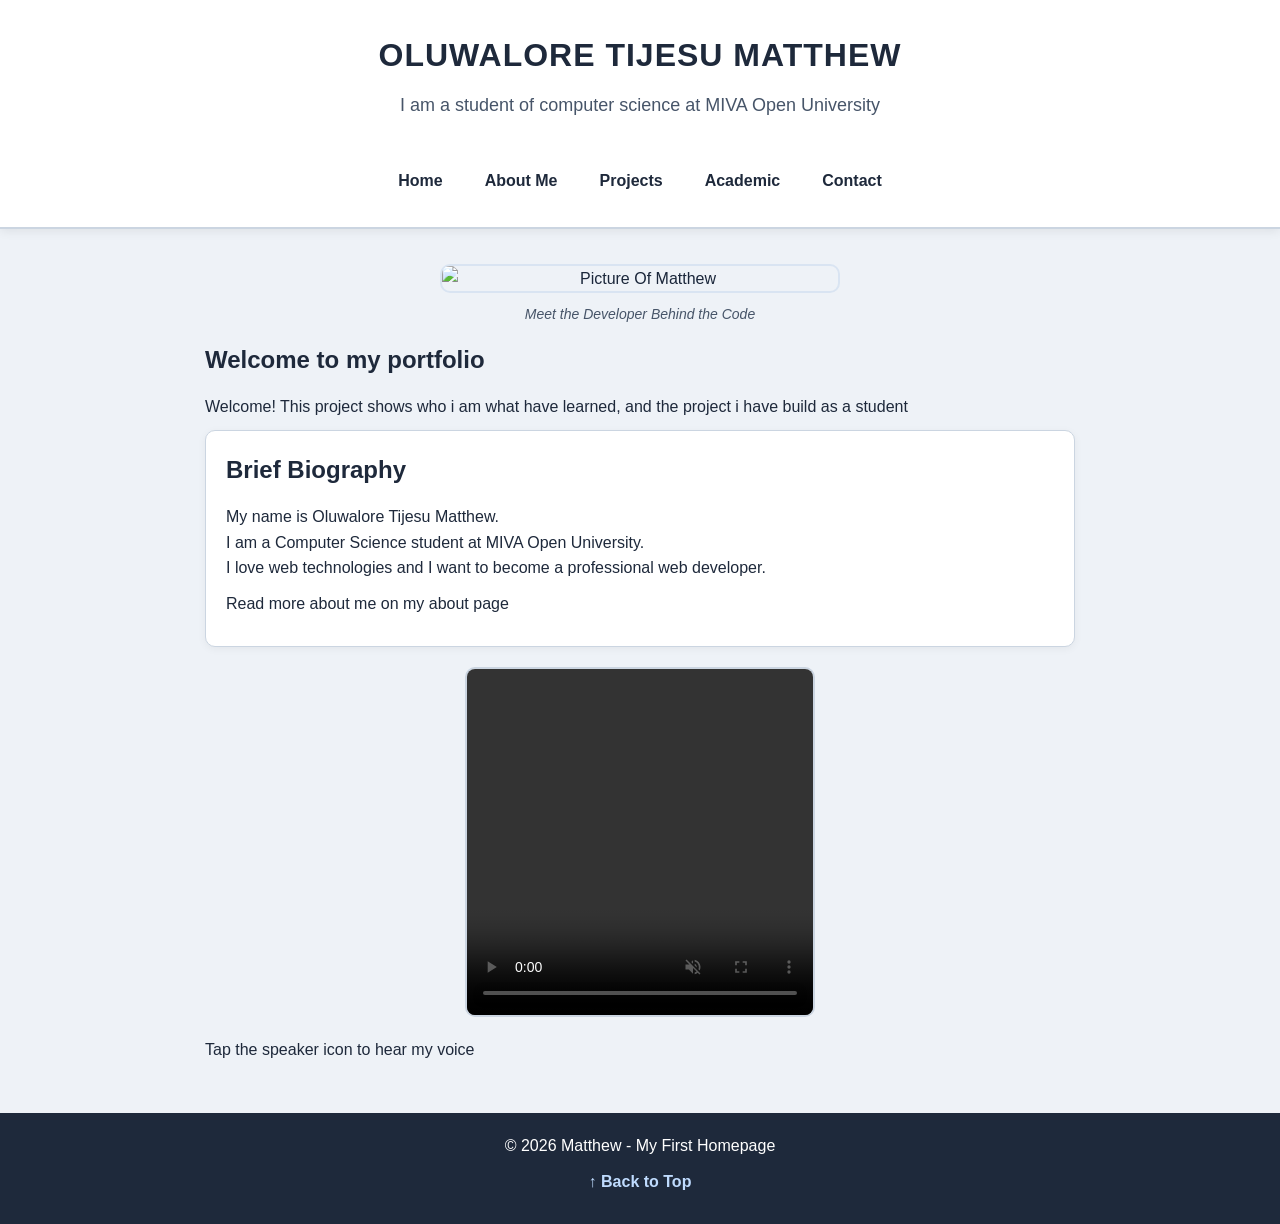
==== index.html @ 9624f324 "Add files via upload" ====
<!doctype html>
<html lang="en">
  <head>
    <!--prettier-ignore-->
    <meta charset="UTF-8">
    <!--prettier-ignore-->
    <meta name="viewport" content="width=device-width, initial-scale=1.0">
    <!--prettier-ignore-->
    <meta name="author" content="Oluwalore Matthew">
    <!--prettier-ignore-->
    <meta name="discription" content="Student-Portfolio">
    <title>Oluwalore Matthew | Student Portfolio</title>
    <!--prettier-ignore-->
    <link rel="icon" href="img/html.png" typle="image/x-icon">
    <!--prettier-ignore-->
    <link rel="stylesheet" href="style.css">
  </head>

  <body>
    <header>
      <section class="hero">
        <h1>OLUWALORE TIJESU MATTHEW</h1>
        <p>I am a student of computer science at MIVA Open University</p>
      </section>
      <nav>
        <ul>
          <li><a href="index.html">Home</a></li>
          <li><a href="about.html">About Me</a></li>
          <li><a href="project.html">Projects</a></li>
          <li><a href="academic.html">Academic</a></li>
          <li><a href="contact.html">Contact</a></li>
        </ul>
      </nav>
    </header>

    <main>
      <figure>
        <!--prettier-ignore-->
        <img src="img/Matthew img 2.jpeg" alt="Picture Of Matthew">
        <figcaption>Meet the Developer Behind the Code</figcaption>
      </figure>

      <h2>Welcome to my portfolio</h2>
      <p>
        Welcome! This project shows who i am what have learned, and the project
        i have build as a student
      </p>

      <section>
        <h2>Brief Biography</h2>
        <p>
          My name is Oluwalore Tijesu Matthew.
          <!--prettier-ignore-->
          <br>
          I am a Computer Science student at MIVA Open University.
          <!--prettier-ignore-->
          <br>
          I love web technologies and I want to become a professional web
          developer.
        </p>
        <p>Read more about me on my about page</p>
      </section>

      <video class="intro-video" muted autoplay loop playsinline controls>
        <!--prettier-ignore-->
        <source src="Matthew video portfolio.mp4" type="video/mp4">
      </video>
      <p>Tap the speaker icon to hear my voice</p>
    </main>

    <footer class="main-footer">
      <p>© 2026 Matthew - My First Homepage</p>
      <p><a href="#">↑ Back to Top</a></p>
    </footer>
    <script src="script.js"></script>
  </body>
</html>
---- style.css ----
/* ===== 1. RESET ===== */
* {
  margin: 0;
  padding: 0;
  box-sizing: border-box;
}

html {
  font-size: 62.5%;
  scroll-behavior: smooth;
}

/* ===== 2. COLORS - BRIGHT MODE ===== */
:root {
  --bg-color: #eef2f7;
  --bg-dark: #ffffff;
  --bg-card: #ffffff;
  --bg-header: #ffffff;
  --bg-footer: #1e293b;
  --bg-hover: #e0e7ff;

  --text-color: #1e293b;
  --text-muted: #475569;
  --text-smoke: #1e293b;
  --text-white: #ffffff;

  --primary-color: #2563eb;
  --primary-hover: #1d4ed8;
  --link-color: #1e293b;
  --link-hover: #2563eb;
  --border-color: #cbd5e1;

  --font-main: Arial, Helvetica, sans-serif;
  --font-heading: "Segoe UI", Arial, sans-serif;

  --font-size-small: 1.4rem;
  --font-size-normal: 1.6rem;
  --font-size-medium: 1.8rem;
  --font-size-large: 2.4rem;
  --font-size-xlarge: 3.2rem;
  --font-size-xxlarge: 4rem;

  --padding-small: 1rem;
  --padding-medium: 1.5rem;
  --padding-large: 2rem;
  --padding-xlarge: 3rem;

  --margin-small: 1rem;
  --margin-medium: 1.5rem;
  --margin-large: 2rem;

  --gap-small: 1rem;
  --gap-medium: 2rem;
  --gap-large: 3rem;

  --radius-small: 0.5rem;
  --radius-medium: 1rem;
  --radius-large: 1.5rem;

  --max-width: 90rem;
}
* {
  box-sizing: border-box;
  margin: 0;
  padding: 0;
}

/* ===== 3. BODY ===== */
body {
  background-color: var(--bg-color);
  color: var(--text-color);
  font-family: var(--font-main);
  font-size: var(--font-size-normal);
  line-height: 1.6;
  min-height: 100vh;
}

/* ===== 4. HEADER + HERO ===== */
header {
  background-color: var(--bg-header);
  text-align: center;
  padding-bottom: var(--padding-medium);
  border-bottom: 0.2rem solid var(--border-color);
  box-shadow: 0 0.2rem 1rem rgba(0, 0, 0, 0.08);
}

.hero {
  padding: var(--padding-xlarge) var(--padding-medium);
  background-color: var(--bg-header);
}

header h1 {
  font-family: var(--font-heading);
  font-size: var(--font-size-xlarge);
  color: var(--text-color);
  margin-bottom: var(--margin-small);
  letter-spacing: 0.1rem;
}

header p {
  font-size: var(--font-size-medium);
  color: var(--text-muted);
}

nav {
  background-color: var(--bg-header);
  padding: var(--padding-small) var(--padding-medium);
}

nav ul {
  list-style: none;
  display: flex;
  justify-content: center;
  flex-wrap: wrap;
  gap: var(--gap-small);
  max-width: var(--max-width);
  margin: 0 auto;
}

nav ul li a,
nav ul li a:link,
nav ul li a:visited {
  text-decoration: none;
  color: var(--link-color);
  font-size: var(--font-size-normal);
  font-weight: 600;
  padding: 0.8rem 1.6rem;
  display: inline-block;
  border-radius: var(--radius-small);
  transition: all 0.2s ease;
}

nav ul li a:hover,
nav ul li a:active {
  text-decoration: none;
  color: var(--primary-color);
  background-color: var(--bg-hover);
  border-radius: var(--radius-small);
}

/* ===== 6. MAIN LAYOUT ===== */
main {
  max-width: var(--max-width);
  margin: 0 auto;
  padding: var(--padding-large) var(--padding-medium);
}

main section,
main article {
  background-color: var(--bg-card);
  padding: var(--padding-large);
  margin-bottom: var(--margin-large);
  border-radius: var(--radius-medium);
  border: 0.1rem solid var(--border-color);
  box-shadow: 0 0.2rem 0.8rem rgba(0, 0, 0, 0.05);
}

main h2 {
  font-size: var(--font-size-large);
  margin-bottom: var(--margin-medium);
  color: var(--text-color);
}

main h3 {
  font-size: var(--font-size-medium);
  margin-bottom: var(--margin-small);
  color: var(--text-color);
}

main p {
  margin-bottom: var(--margin-small);
  color: var(--text-color);
}

main ul,
main ol {
  margin-left: var(--margin-large);
  margin-bottom: var(--margin-medium);
}

main li {
  margin-bottom: 0.5rem;
}

/* Links inside main - also no underline */
main a,
main a:link,
main a:visited {
  text-decoration: none;
  color: var(--primary-color);
  font-weight: 600;
}

main a:hover {
  text-decoration: none;
  color: var(--primary-hover);
}

/* ===== 7. IMAGES + VIDEO - CENTERED ===== */
figure {
  text-align: center;
  margin: var(--margin-medium) auto;
}

figure img,
main img {
  width: 100%;
  max-width: 40rem;
  height: auto;
  display: block;
  margin: 0 auto;
  border-radius: var(--radius-medium);
  border: 0.2rem solid var(--border-color);
  filter: brightness(1.05) contrast(1.05);
}

figcaption {
  font-size: var(--font-size-small);
  color: var(--text-muted);
  margin-top: var(--margin-small);
  font-style: italic;
}

video.intro-video,
main video {
    width: 35rem;
    height: 35rem;
    max-width: 90%;
    aspect-ratio: 1 / 1;
    object-fit: cover;
    display: block;
    margin: 2rem auto;
    border-radius: 1rem;
    border: 0.2rem solid #cbd5e1;
}
}

/* ===== 8. TABLE ===== */
table {
  width: 100%;
  border-collapse: collapse;
  margin-top: var(--margin-medium);
  font-size: var(--font-size-normal);
  background-color: var(--bg-card);
}

caption {
  font-weight: 700;
  margin-bottom: var(--margin-small);
  font-size: var(--font-size-medium);
}

th,
td {
  border: 0.1rem solid var(--border-color);
  padding: var(--padding-small);
  text-align: left;
}

thead th {
  background-color: var(--primary-color);
  color: var(--text-white);
}

tbody tr:nth-child(even) {
  background-color: #f1f5f9;
}

tfoot td {
  background-color: #f8fafc;
  font-style: italic;
  text-align: center;
}

/* ===== 9. FORM - CONTACT PAGE ===== */
form {
  max-width: 60rem;
  margin: 0 auto;
}

fieldset {
  border: 0.1rem solid var(--border-color);
  border-radius: var(--radius-small);
  padding: var(--padding-medium);
  margin-bottom: var(--margin-medium);
  background-color: #f8fafc;
}

legend {
  font-weight: 700;
  padding: 0 1rem;
  color: var(--primary-color);
}

label {
  display: inline-block;
  font-weight: 600;
  margin-bottom: 0.5rem;
  margin-right: 1rem;
}

input[type="text"],
input[type="password"],
input[type="tel"],
input[type="number"],
select,
textarea {
  width: 100%;
  padding: 1rem;
  font-size: var(--font-size-normal);
  border: 0.1rem solid var(--border-color);
  border-radius: var(--radius-small);
  margin-bottom: var(--margin-small);
  background-color: #ffffff;
  font-family: var(--font-main);
}

input[type="radio"],
input[type="checkbox"] {
  width: auto;
  margin-right: 0.8rem;
}

button {
  background-color: var(--primary-color);
  color: var(--text-white);
  border: none;
  padding: 1rem 2rem;
  font-size: var(--font-size-normal);
  border-radius: var(--radius-small);
  cursor: pointer;
  margin-right: var(--margin-small);
  margin-top: var(--margin-small);
}

button:hover {
  background-color: var(--primary-hover);
}

button[type="reset"] {
  background-color: #64748b;
}

/* ===== 10. DETAILS / ASIDE / MARK ===== */
details {
  background-color: #f1f5f9;
  padding: var(--padding-medium);
  border-radius: var(--radius-small);
  margin: var(--margin-medium) 0;
  cursor: pointer;
}

summary {
  font-weight: 700;
}

mark {
  background-color: #fde68a;
  padding: 0.2rem 0.5rem;
  border-radius: var(--radius-small);
}

/* ===== 11. FOOTER ===== */
footer {
  background-color: var(--bg-footer);
  color: var(--text-white);
  text-align: center;
  padding: var(--padding-large) var(--padding-medium);
  margin-top: var(--margin-large);
}

footer p {
  margin-bottom: var(--margin-small);
}

footer a,
footer a:link,
footer a:visited {
  text-decoration: none;
  color: #bfdbfe;
  font-weight: 600;
}

footer a:hover {
  text-decoration: none;
  color: #ffffff;
}

/* ===== 12. MOBILE ===== */
@media (max-width: 60rem) {
  header h1 {
    font-size: var(--font-size-large);
  }
  nav ul {
    flex-direction: column;
    gap: 0.5rem;
  }
  main {
    padding: var(--padding-medium) var(--padding-small);
  }
  figure img,
  main img {
    max-width: 100%;
  }
}
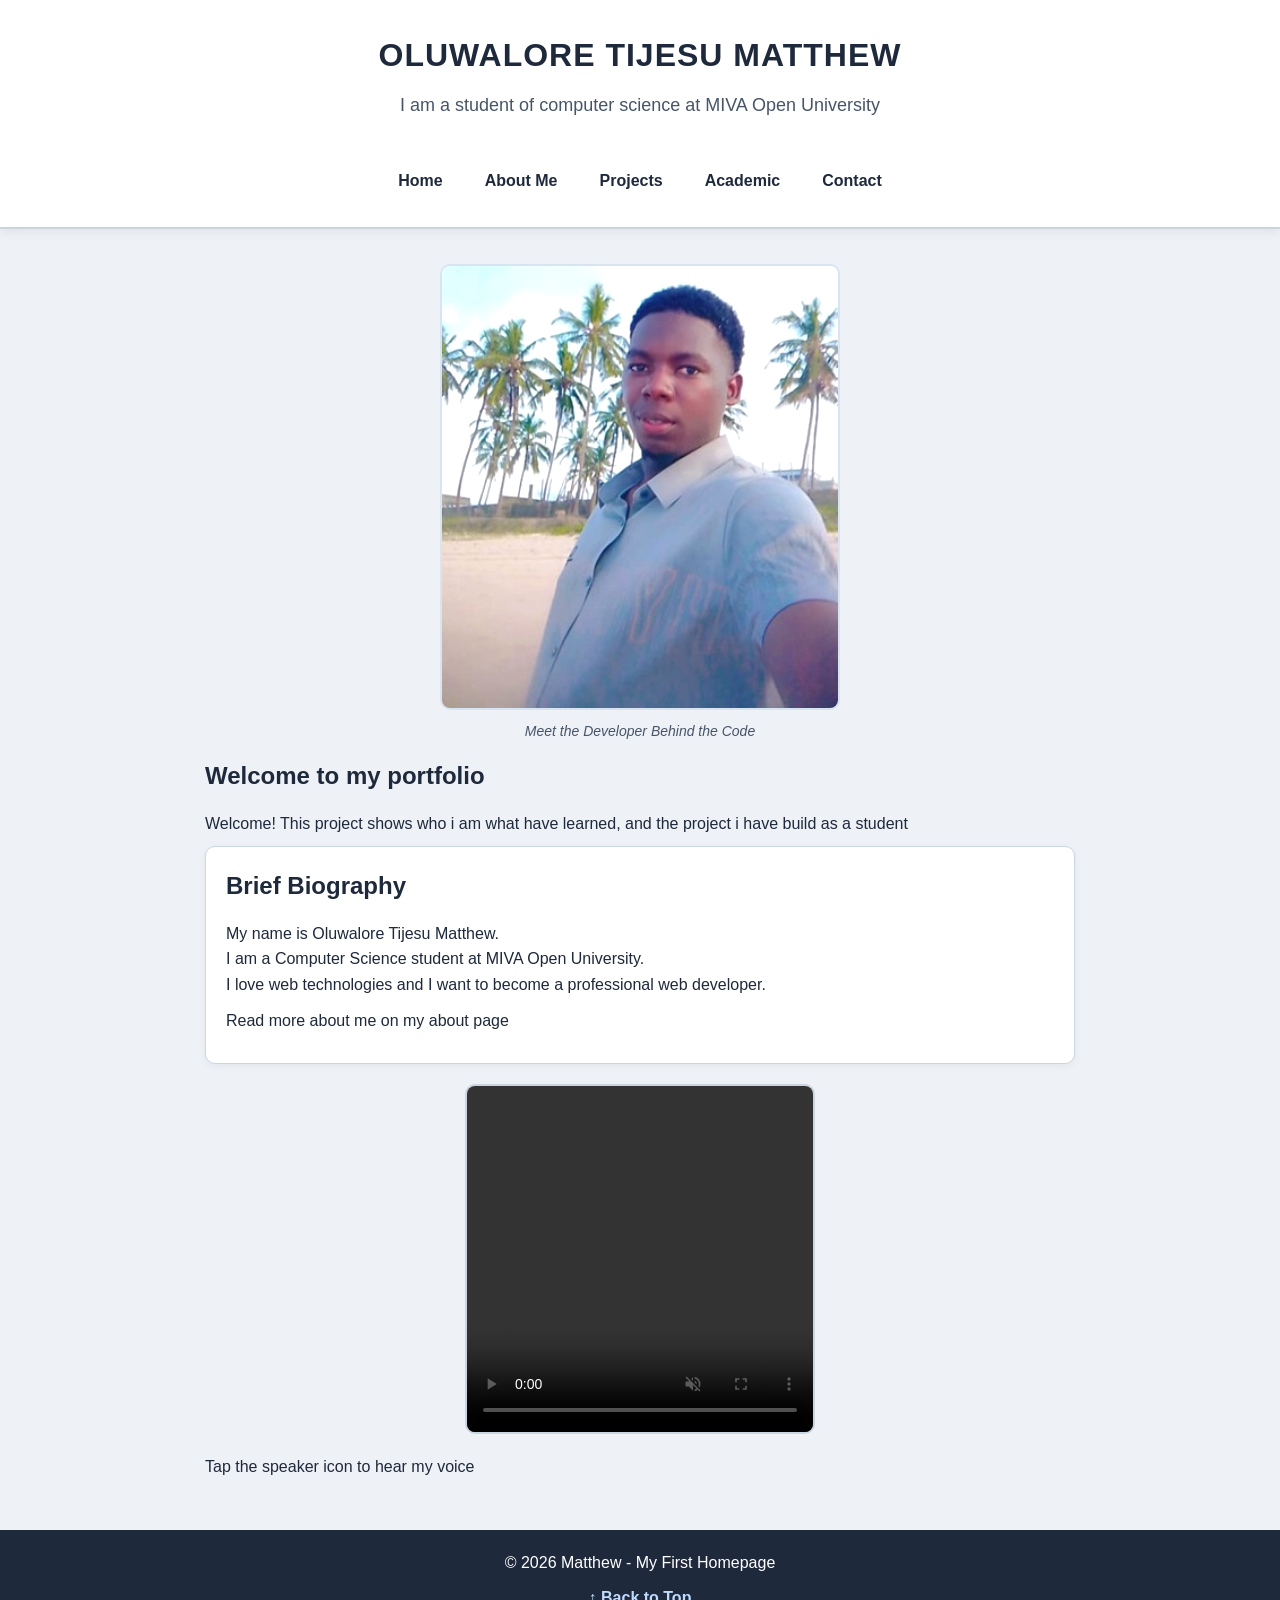
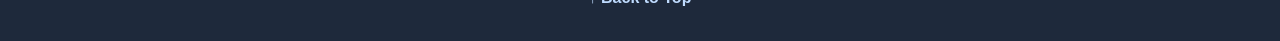
==== commit 68a8b6c0: "Add files via upload" ====
--- a/index.html
+++ b/index.html
@@ -11,7 +11,7 @@
     <meta name="discription" content="Student-Portfolio">
     <title>Oluwalore Matthew | Student Portfolio</title>
     <!--prettier-ignore-->
-    <link rel="icon" href="img/html.png" typle="image/x-icon">
+    <link rel="icon" href="html.jpg.png" typle="image/x-icon">
     <!--prettier-ignore-->
     <link rel="stylesheet" href="style.css">
   </head>
@@ -36,7 +36,7 @@
     <main>
       <figure>
         <!--prettier-ignore-->
-        <img src="img/Matthew img 2.jpeg" alt="Picture Of Matthew">
+        <img src="matthew.jpg.jpeg" alt="Picture Of Matthew">
         <figcaption>Meet the Developer Behind the Code</figcaption>
       </figure>
 
@@ -63,7 +63,7 @@
 
       <video class="intro-video" muted autoplay loop playsinline controls>
         <!--prettier-ignore-->
-        <source src="Matthew video portfolio.mp4" type="video/mp4">
+        <source src="matthew-video.mp4.mp4" type="video/mp4">
       </video>
       <p>Tap the speaker icon to hear my voice</p>
     </main>
